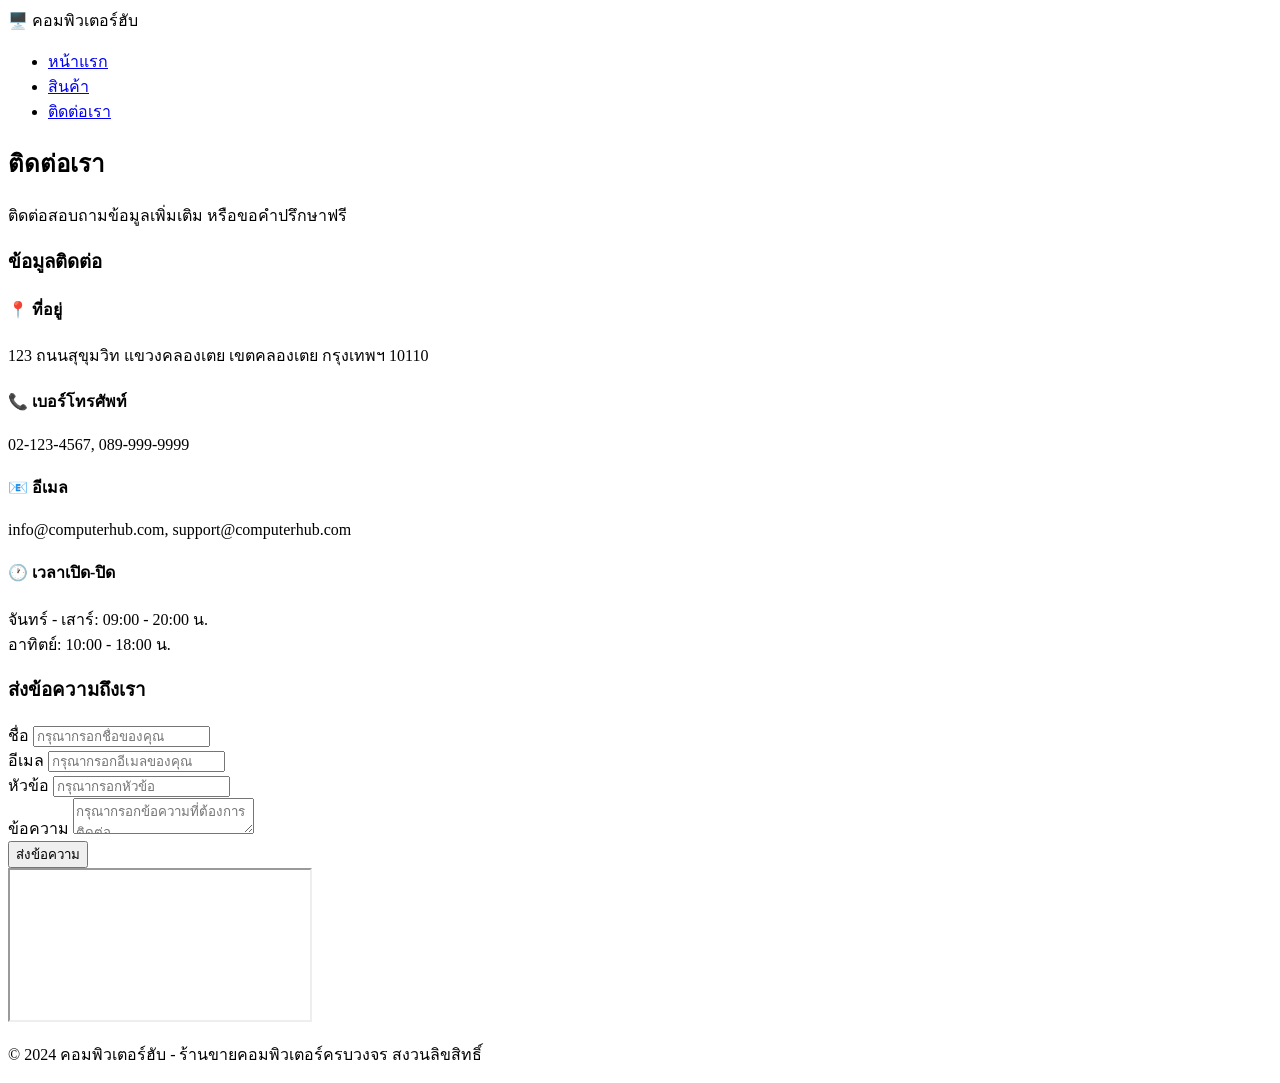
==== contact.html @ d9345168 "Add files via upload" ====
<!DOCTYPE html>
<html lang="th">
<head>
    <meta charset="UTF-8">
    <meta name="viewport" content="width=device-width, initial-scale=1.0">
    <title>ติดต่อเรา - คอมพิวเตอร์ฮับ</title>
    <link rel="stylesheet" href="css/style.css">
</head>
<body>
    <!-- Navbar -->
    <header>
        <nav class="navbar">
            <div class="logo">🖥️ คอมพิวเตอร์ฮับ</div>
            <ul class="nav-links">
                <li><a href="index.html">หน้าแรก</a></li>
                <li><a href="menu.html">สินค้า</a></li>
                <li><a href="contact.html">ติดต่อเรา</a></li>
            </ul>
        </nav>
    </header>

    <main>
        <!-- Page Header -->
        <section class="page-header">
            <h1>ติดต่อเรา</h1>
            <p>ติดต่อสอบถามข้อมูลเพิ่มเติม หรือขอคำปรึกษาฟรี</p>
        </section>

        <!-- Contact Section -->
        <section class="contact">
            <div class="contact-container">
                <!-- Contact Info -->
                <div class="contact-info">
                    <h3>ข้อมูลติดต่อ</h3>
                    <div class="contact-info-item">
                        <h4>📍 ที่อยู่</h4>
                        <p>123 ถนนสุขุมวิท แขวงคลองเตย เขตคลองเตย กรุงเทพฯ 10110</p>
                    </div>
                    <div class="contact-info-item">
                        <h4>📞 เบอร์โทรศัพท์</h4>
                        <p>02-123-4567, 089-999-9999</p>
                    </div>
                    <div class="contact-info-item">
                        <h4>📧 อีเมล</h4>
                        <p>info@computerhub.com, support@computerhub.com</p>
                    </div>
                    <div class="contact-info-item">
                        <h4>🕐 เวลาเปิด-ปิด</h4>
                        <p>จันทร์ - เสาร์: 09:00 - 20:00 น.<br>อาทิตย์: 10:00 - 18:00 น.</p>
                    </div>
                </div>

                <!-- Contact Form -->
                <div class="contact-form">
                    <h3>ส่งข้อความถึงเรา</h3>
                    <form>
                        <div class="form-group">
                            <label for="name">ชื่อ</label>
                            <input type="text" id="name" name="name" placeholder="กรุณากรอกชื่อของคุณ">
                        </div>
                        <div class="form-group">
                            <label for="email">อีเมล</label>
                            <input type="email" id="email" name="email" placeholder="กรุณากรอกอีเมลของคุณ">
                        </div>
                        <div class="form-group">
                            <label for="subject">หัวข้อ</label>
                            <input type="text" id="subject" name="subject" placeholder="กรุณากรอกหัวข้อ">
                        </div>
                        <div class="form-group">
                            <label for="message">ข้อความ</label>
                            <textarea id="message" name="message" placeholder="กรุณากรอกข้อความที่ต้องการติดต่อ"></textarea>
                        </div>
                        <button type="submit" class="btn-submit">ส่งข้อความ</button>
                    </form>
                </div>
            </div>
        </section>

        <!-- Map Section -->
        <section class="map-section">
            <iframe src="https://www.google.com/maps/embed?pb=!1m18!1m12!1m3!1d3875.585!2d100.563!3d13.729!2m3!1f0!2f0!3f0!3m2!1i1024!2i768!4f13.1!3m3!1m2!1s0x0%3A0x0!2zMTPCsDQzJzQ0LjQiTiAxMDDCsDMzJzQ2LjgiRQ!5e0!3m2!1sen!2sth!4v1234567890" alt="แผนที่ร้านคอมพิวเตอร์ฮับ"></iframe>
        </section>
    </main>

    <!-- Footer -->
    <footer>
        <p>&copy; 2024 คอมพิวเตอร์ฮับ - ร้านขายคอมพิวเตอร์ครบวงจร สงวนลิขสิทธิ์</p>
    </footer>
</body>
</html>
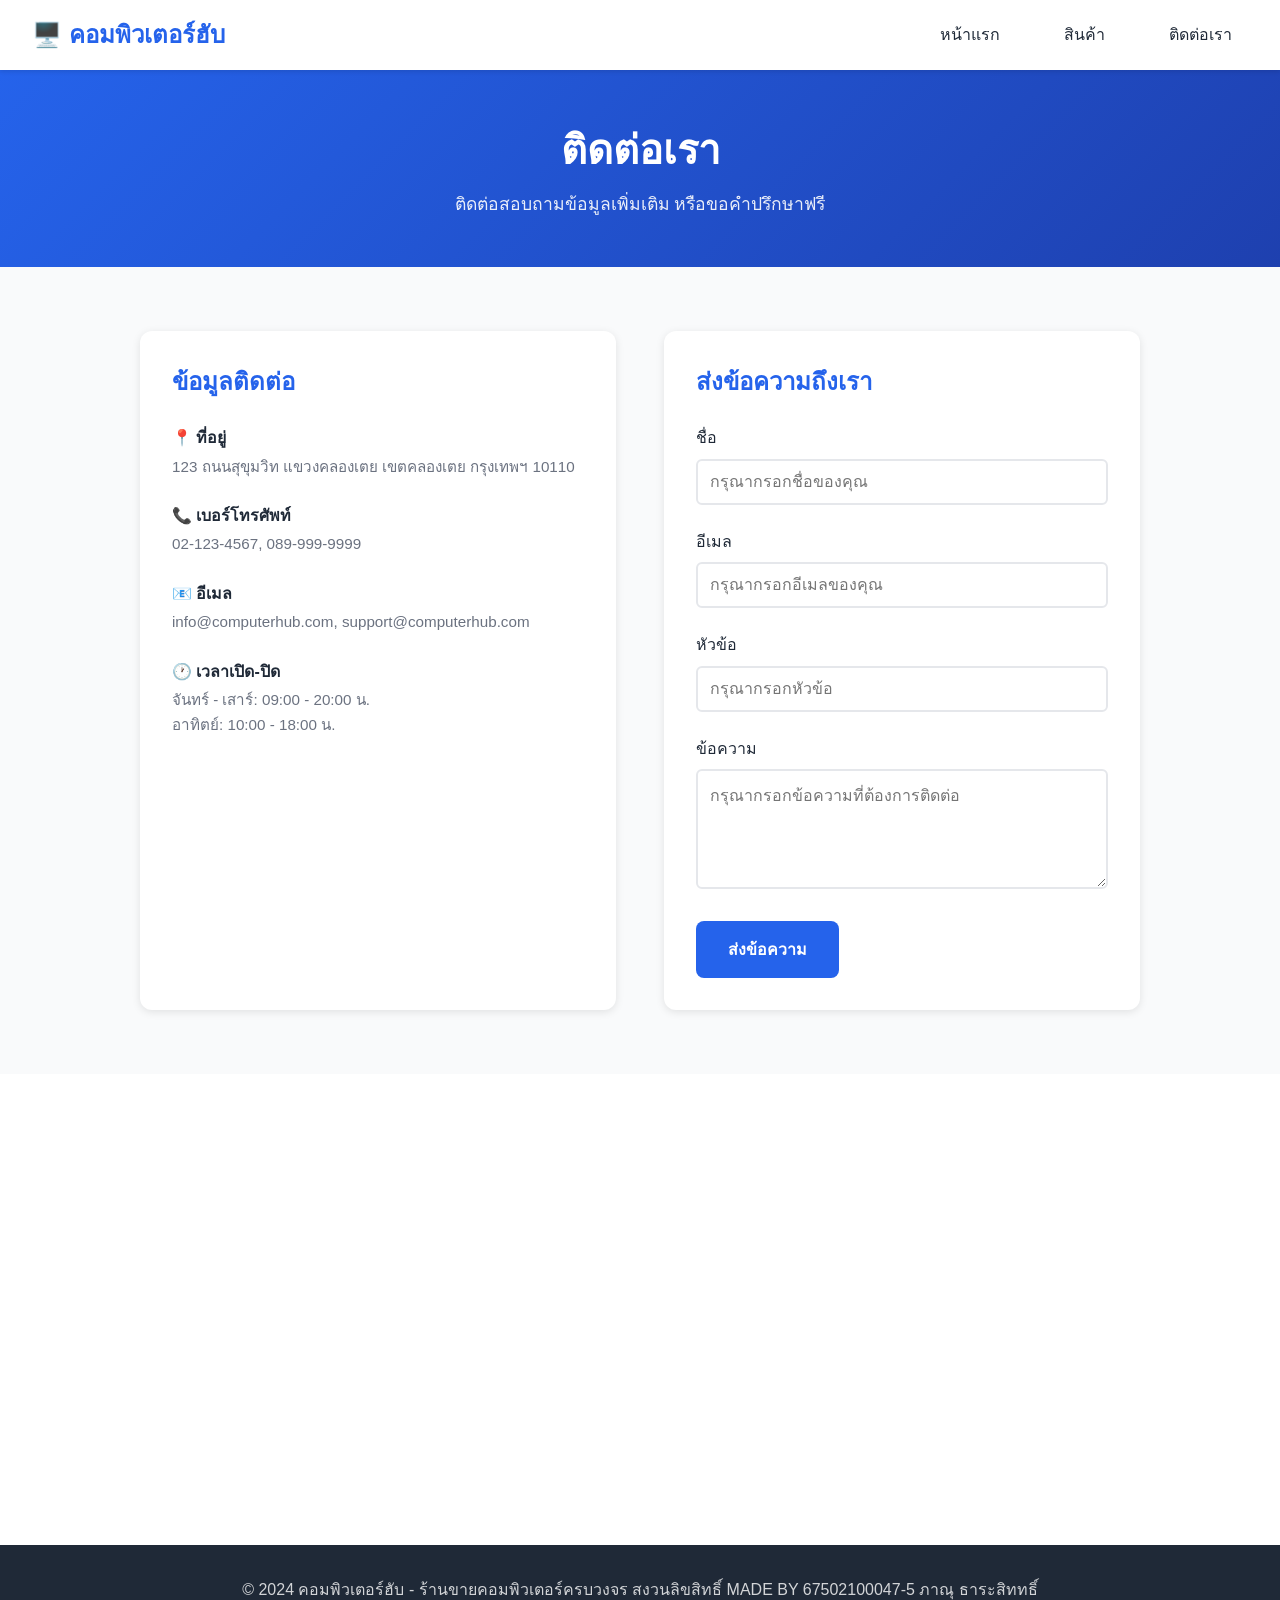
==== commit 01a706fd: "Add files via upload" ====
--- a/contact.html
+++ b/contact.html
@@ -84,7 +84,7 @@
 
     <!-- Footer -->
     <footer>
-        <p>&copy; 2024 คอมพิวเตอร์ฮับ - ร้านขายคอมพิวเตอร์ครบวงจร สงวนลิขสิทธิ์</p>
+        <p>&copy; 2024 คอมพิวเตอร์ฮับ - ร้านขายคอมพิวเตอร์ครบวงจร สงวนลิขสิทธิ์ MADE BY 67502100047-5 ภาณุ ธาระสิททธิ์</p>
     </footer>
 </body>
 </html>
--- a/css/style.css
+++ b/css/style.css
@@ -0,0 +1,587 @@
+/* ============================================
+   CSS VARIABLES - โทนสีหลักของเว็บไซต์
+   ============================================ */
+:root {                                      /* :root คือ selector พิเศษที่กำหนดตัวแปร CSS ให้ใช้ได้ทั่วทั้งเว็บไซต์ */
+    --primary-color: #2563eb;                /* กำหนดตัวแปรสีหลักเป็นสีน้ำเงิน (ใช้ -- เพื่อบอกว่าเป็น CSS Variable) */
+    --secondary-color: #1e40af;              /* กำหนดตัวแปรสีรองเป็นสีน้ำเงินเข้มกว่า */
+    --accent-color: #f59e0b;                 /* กำหนดตัวแปรสีเน้นเป็นสีส้มสำหรับปุ่มและจุดสนใจ */
+    --text-dark: #1f2937;                    /* กำหนดตัวแปรสีข้อความหลักเป็นสีเทาเข้ม */
+    --text-light: #6b7280;                   /* กำหนดตัวแปรสีข้อความรองเป็นสีเทาอ่อน */
+    --bg-light: #f9fafb;                     /* กำหนดตัวแปรสีพื้นหลังอ่อน */
+    --bg-white: #ffffff;                     /* กำหนดตัวแปรสีพื้นหลังขาว */
+    --border-color: #e5e7eb;                 /* กำหนดตัวแปรสีเส้นขอบ */
+}
+
+/* ============================================
+   GOOGLE FONTS
+   ============================================ */
+@import url('https://fonts.googleapis.com/css2?family=Sarabun:wght@300;400;500;600;700&display=swap'); /* นำเข้าฟอนต์ Sarabun จาก Google Fonts สำหรับแสดงผลภาษาไทย */
+
+/* ============================================
+   BASE STYLES
+   ============================================ */
+* {                                          /* * คือ universal selector ที่เลือกทุก element ในหน้าเว็บ */
+    margin: 0;                               /* ลบ margin ทั้งหมดออกเพื่อให้เริ่มต้นจากขอบจอศูนย์ศูนย์ */
+    padding: 0;                              /* ลบ padding ทั้งหมดออกเพื่อให้เริ่มต้นจากขอบจอศูนย์ศูนย์ */
+    box-sizing: border-box;                  /* กำหนดให้ padding และ border รวมอยู่ใน width ไม่ให้ขยายออกนอกกล่อง */
+}
+
+body {                                      /* กำหนดสไตล์สำหรับ body ซึ่งคือส่วนหลักของหน้าเว็บ */
+    font-family: 'Sarabun', sans-serif;    /* ใช้ฟอนต์ Sarabun ถ้าไม่มีให้ใช้ฟอนต์ sans-serif เริ่มต้น */
+    color: var(--text-dark);                 /* ใช้ตัวแปรสีข้อความหลักที่กำหนดไว้ใน :root */
+    background-color: var(--bg-white);      /* ใช้ตัวแปรสีพื้นหลังขาวที่กำหนดไว้ใน :root */
+    line-height: 1.6;                        /* กำหนดระยะห่างระหว่างบรรทัดเป็น 1.6 เท่าของฟอนต์ */
+}
+
+a {                                         /* กำหนดสไตล์สำหรับลิงก์ทั้งหมด */
+    text-decoration: none;                   /* ลบเส้นใต้ลิงก์ออก */
+    color: inherit;                          /* ให้สีลิงก์เป็นสีเดียวกับข้อความรอบๆ */
+    transition: all 0.3s ease;               /* เพิ่ม transition ให้การเปลี่ยนแปลงค่อยๆ เกิดขึ้นใน 0.3 วินาที */
+}
+
+img {                                        /* กำหนดสไตล์สำหรับรูปภาพทั้งหมด */
+    max-width: 100%;                        /* ให้รูปภาพมีความกว้างสูงสุดไม่เกิน 100% ของ container */
+    height: auto;                           /* ให้ความสูงปรับอัตโนมัติตามสัดส่วนของรูป */
+}
+
+/* ============================================
+   NAVBAR - Flexbox Layout
+   ============================================ */
+/*
+   หลักการ Flexbox:
+   - display: flex เปิดใช้งาน Flexbox layout
+   - justify-content จัดแนวแกนนอน (horizontal)
+   - align-items จัดแนวแกนตั้ง (vertical)
+   - gap กำหนดระยะห่างระหว่าง items
+*/
+.navbar {                                   /* กำหนดสไตล์สำหรับ class navbar */
+    display: flex;                           /* เปิดใช้งาน Flexbox layout เพื่อจัดเรียง element แบบยืดหยุ่น */
+    justify-content: space-between;          /* จัด element ชิดซ้ายและชิดขวา โดยมีระยะห่างเท่าๆ กันระหว่างกลาง */
+    align-items: center;                     /* จัด element ให้อยู่ตรงกลางแนวตั้ง */
+    padding: 1rem 2rem;                      /* กำหนดระยะห่างภายใน บน-ล่าง 1rem, ซ้าย-ขวา 2rem */
+    background-color: var(--bg-white);      /* ใช้ตัวแปรสีพื้นหลังขาว */
+    box-shadow: 0 2px 4px rgba(0, 0, 0, 0.1); /* เพิ่มเงาใต้ navbar ให้ดูมีมิติ */
+    position: sticky;                        /* ทำให้ navbar ติดอยู่ด้านบนเมื่อเลื่อนหน้าจอ */
+    top: 0;                                  /* กำหนดตำแหน่งเริ่มต้นที่ด้านบนสุดของหน้าจอ */
+    z-index: 1000;                           /* กำหนดลำดับชั้นให้อยู่บนสุดเพื่อไม่ให้ element อื่นทับ */
+}
+
+.navbar .logo {                             /* กำหนดสไตล์สำหรับ logo ภายใน navbar */
+    font-size: 1.5rem;                       /* กำหนดขนาดฟอนต์เป็น 1.5 เท่าของฟอนต์ปกติ */
+    font-weight: 700;                        /* กำหนดความหนาของฟอนต์เป็น 700 (bold) */
+    color: var(--primary-color);             /* ใช้ตัวแปรสีหลักสำหรับ logo */
+}
+
+.navbar .nav-links {                        /* กำหนดสไตล์สำหรับรายการเมนูลิงก์ */
+    display: flex;                           /* เปิดใช้งาน Flexbox layout สำหรับจัดเรียงลิงก์แบบแนวนอน */
+    gap: 2rem;                               /* กำหนดระยะห่างระหว่างลิงก์แต่ละอันเป็น 2rem */
+    list-style: none;                       /* ลบจุด bullet ของรายการลิงก์ออก */
+}
+
+.navbar .nav-links a {                      /* กำหนดสไตล์สำหรับลิงก์แต่ละอัน */
+    color: var(--text-dark);                /* ใช้ตัวแปรสีข้อความหลัก */
+    font-weight: 500;                        /* กำหนดความหนาของฟอนต์เป็น 500 (medium) */
+    padding: 0.5rem 1rem;                   /* กำหนดระยะห่างภายในลิงก์ */
+    border-radius: 0.375rem;                /* ทำให้มุมลิงก์โค้งมนเล็กน้อย */
+}
+
+.navbar .nav-links a:hover {               /* กำหนดสไตล์เมื่อเอาเมาส์ไปชี้ที่ลิงก์ */
+    background-color: var(--primary-color); /* เปลี่ยนสีพื้นหลังเป็นสีหลัก */
+    color: var(--bg-white);                 /* เปลี่ยนสีข้อความเป็นสีขาว */
+}
+
+/* ============================================
+   HERO SECTION
+   ============================================ */
+.hero {                                      /* กำหนดสไตล์สำหรับส่วน Hero (หัวข้อหลักของหน้าแรก) */
+    background: linear-gradient(135deg, var(--primary-color) 0%, var(--secondary-color) 100%); /* สร้างพื้นหลังแบบไล่ระดับสีจากสีหลักไปสีรอง ที่มุม 135 องศา */
+    color: var(--bg-white);                  /* ใช้ตัวแปรสีขาวสำหรับข้อความ */
+    padding: 5rem 2rem;                       /* กำหนดระยะห่างภายใน บน-ล่าง 5rem, ซ้าย-ขวา 2rem */
+    text-align: center;                      /* จัดข้อความให้อยู่ตรงกลาง */
+}
+
+.hero h1 {                                   /* กำหนดสไตล์สำหรับหัวข้อหลัก h1 ใน Hero */
+    font-size: 3rem;                         /* กำหนดขนาดฟอนต์เป็น 3 เท่าของฟอนต์ปกติ */
+    margin-bottom: 1rem;                     /* กำหนดระยะห่างด้านล่างเป็น 1rem */
+}
+
+.hero p {                                    /* กำหนดสไตล์สำหรับย่อหน้าใน Hero */
+    font-size: 1.25rem;                      /* กำหนดขนาดฟอนต์เป็น 1.25 เท่าของฟอนต์ปกติ */
+    margin-bottom: 2rem;                    /* กำหนดระยะห่างด้านล่างเป็น 2rem */
+    opacity: 0.9;                            /* กำหนดความโปร่งแสงเป็น 0.9 (90%) */
+}
+
+.btn-cta {                                   /* กำหนดสไตล์สำหรับปุ่ม Call to Action */
+    display: inline-block;                   /* ทำให้ปุ่มแสดงผลแบบ inline-block เพื่อจัดตำแหน่งได้ง่าย */
+    background-color: var(--accent-color);   /* ใช้ตัวแปรสีเน้นสำหรับพื้นหลังปุ่ม */
+    color: var(--bg-white);                  /* ใช้ตัวแปรสีขาวสำหรับข้อความปุ่ม */
+    padding: 1rem 2rem;                      /* กำหนดระยะห่างภายในปุ่ม */
+    border-radius: 0.5rem;                   /* ทำให้มุมปุ่มโค้งมน */
+    font-weight: 600;                        /* กำหนดความหนาของฟอนต์เป็น 600 (semi-bold) */
+    font-size: 1.1rem;                       /* กำหนดขนาดฟอนต์เป็น 1.1 เท่าของฟอนต์ปกติ */
+    transition: all 0.3s ease;               /* เพิ่ม transition ให้การเปลี่ยนแปลงค่อยๆ เกิดขึ้นใน 0.3 วินาที */
+}
+
+.btn-cta:hover {                             /* กำหนดสไตล์เมื่อเอาเมาส์ไปชี้ที่ปุ่ม */
+    background-color: #d97706;               /* เปลี่ยนสีพื้นหลังเป็นสีส้มเข้มกว่า */
+    transform: translateY(-2px);            /* ยกปุ่มขึ้น 2px เมื่อ hover */
+    box-shadow: 0 4px 12px rgba(245, 158, 11, 0.4); /* เพิ่มเงาใต้ปุ่มเมื่อ hover */
+}
+
+/* ============================================
+   FEATURES SECTION - CSS Grid Layout
+   ============================================ */
+/*
+   หลักการ CSS Grid:
+   - display: grid เปิดใช้งาน Grid layout
+   - grid-template-columns กำหนดจำนวนและขนาดคอลัมน์
+   - repeat(auto-fit, minmax(...)) ปรับคอลัมน์อัตโนมัติตามขนาดหน้าจอ
+   - gap กำหนดระยะห่างระหว่าง grid items
+*/
+.features {                                 /* กำหนดสไตล์สำหรับส่วน Features (จุดเด่นของร้าน) */
+    padding: 4rem 2rem;                      /* กำหนดระยะห่างภายใน บน-ล่าง 4rem, ซ้าย-ขวา 2rem */
+    background-color: var(--bg-light);      /* ใช้ตัวแปรสีพื้นหลังอ่อน */
+}
+
+.features h2 {                               /* กำหนดสไตล์สำหรับหัวข้อ h2 ใน Features */
+    text-align: center;                      /* จัดข้อความให้อยู่ตรงกลาง */
+    font-size: 2rem;                         /* กำหนดขนาดฟอนต์เป็น 2 เท่าของฟอนต์ปกติ */
+    margin-bottom: 3rem;                     /* กำหนดระยะห่างด้านล่างเป็น 3rem */
+    color: var(--text-dark);                /* ใช้ตัวแปรสีข้อความหลัก */
+}
+
+.features-grid {                            /* กำหนดสไตล์สำหรับ Grid container ของการ์ดจุดเด่น */
+    display: grid;                           /* เปิดใช้งาน CSS Grid layout */
+    grid-template-columns: repeat(auto-fit, minmax(280px, 1fr)); /* กำหนดคอลัมน์ให้ปรับอัตโนมัติ ขั้นต่ำ 280px และขยายเต็มความกว้างที่เหลือ */
+    gap: 2rem;                               /* กำหนดระยะห่างระหว่างการ์ดแต่ละใบเป็น 2rem */
+    max-width: 1200px;                       /* กำหนดความกว้างสูงสุดเป็น 1200px */
+    margin: 0 auto;                         /* จัดให้ Grid อยู่ตรงกลางหน้าจอ */
+}
+
+.feature-card {                             /* กำหนดสไตล์สำหรับการ์ดจุดเด่นแต่ละใบ */
+    background-color: var(--bg-white);      /* ใช้ตัวแปรสีพื้นหลังขาว */
+    padding: 2rem;                          /* กำหนดระยะห่างภายในการ์ด */
+    border-radius: 0.75rem;                 /* ทำให้มุมการ์ดโค้งมน */
+    text-align: center;                      /* จัดข้อความให้อยู่ตรงกลาง */
+    box-shadow: 0 2px 8px rgba(0, 0, 0, 0.1); /* เพิ่มเงาใต้การ์ดให้ดูมีมิติ */
+    transition: all 0.3s ease;               /* เพิ่ม transition ให้การเปลี่ยนแปลงค่อยๆ เกิดขึ้นใน 0.3 วินาที */
+}
+
+.feature-card:hover {                      /* กำหนดสไตล์เมื่อเอาเมาส์ไปชี้ที่การ์ด */
+    transform: translateY(-15px);            /* ยกการ์ดขึ้น 5px เมื่อ hover */
+    box-shadow: 0 8px 24px rgba(0, 0, 0, 0.15); /* เพิ่มเงาใต้การ์ดให้ใหญ่ขึ้นเมื่อ hover */
+}
+
+.feature-icon {                             /* กำหนดสไตล์สำหรับไอคอนในการ์ด */
+    font-size: 3rem;                        /* กำหนดขนาดฟอนต์เป็น 3 เท่าของฟอนต์ปกติ */
+    margin-bottom: 1rem;                    /* กำหนดระยะห่างด้านล่างเป็น 1rem */
+}
+
+.feature-card h3 {                          /* กำหนดสไตล์สำหรับหัวข้อ h3 ในการ์ด */
+    color: var(--primary-color);            /* ใช้ตัวแปรสีหลัก */
+    margin-bottom: 0.5rem;                   /* กำหนดระยะห่างด้านล่างเป็น 0.5rem */
+    font-size: 1.25rem;                      /* กำหนดขนาดฟอนต์เป็น 1.25 เท่าของฟอนต์ปกติ */
+}
+
+.feature-card p {                           /* กำหนดสไตล์สำหรับย่อหน้าในการ์ด */
+    color: var(--text-light);               /* ใช้ตัวแปรสีข้อความรอง */
+    font-size: 0.95rem;                      /* กำหนดขนาดฟอนต์เป็น 0.95 เท่าของฟอนต์ปกติ */
+}
+
+/* ============================================
+   TESTIMONIALS SECTION
+   ============================================ */
+.testimonials {                              /* กำหนดสไตล์สำหรับส่วน Testimonials (รีวิวลูกค้า) */
+    padding: 4rem 2rem;                      /* กำหนดระยะห่างภายใน บน-ล่าง 4rem, ซ้าย-ขวา 2rem */
+    background-color: var(--bg-white);      /* ใช้ตัวแปรสีพื้นหลังขาว */
+}
+
+.testimonials h2 {                          /* กำหนดสไตล์สำหรับหัวข้อ h2 ใน Testimonials */
+    text-align: center;                      /* จัดข้อความให้อยู่ตรงกลาง */
+    font-size: 2rem;                         /* กำหนดขนาดฟอนต์เป็น 2 เท่าของฟอนต์ปกติ */
+    margin-bottom: 3rem;                     /* กำหนดระยะห่างด้านล่างเป็น 3rem */
+    color: var(--text-dark);                /* ใช้ตัวแปรสีข้อความหลัก */
+}
+
+.testimonials-grid {                        /* กำหนดสไตล์สำหรับ Grid container ของการ์ดรีวิว */
+    display: grid;                           /* เปิดใช้งาน CSS Grid layout */
+    grid-template-columns: repeat(auto-fit, minmax(300px, 1fr)); /* กำหนดคอลัมน์ให้ปรับอัตโนมัติ ขั้นต่ำ 300px และขยายเต็มความกว้างที่เหลือ */
+    gap: 2rem;                               /* กำหนดระยะห่างระหว่างการ์ดแต่ละใบเป็น 2rem */
+    max-width: 900px;                        /* กำหนดความกว้างสูงสุดเป็น 900px */
+    margin: 0 auto;                         /* จัดให้ Grid อยู่ตรงกลางหน้าจอ */
+}
+
+.testimonial-card {                         /* กำหนดสไตล์สำหรับการ์ดรีวิวแต่ละใบ */
+    background-color: var(--bg-light);      /* ใช้ตัวแปรสีพื้นหลังอ่อน */
+    padding: 2rem;                          /* กำหนดระยะห่างภายในการ์ด */
+    border-radius: 0.75rem;                 /* ทำให้มุมการ์ดโค้งมน */
+    text-align: center;                      /* จัดข้อความให้อยู่ตรงกลาง */
+}
+
+.testimonial-card .profile-img {            /* กำหนดสไตล์สำหรับรูปโปรไฟล์ในการ์ดรีวิว */
+    width: 80px;                             /* กำหนดความกว้างรูปเป็น 80px */
+    height: 80px;                            /* กำหนดความสูงรูปเป็น 80px */
+    border-radius: 50%;                      /* ทำให้รูปเป็นวงกลม (50% ของความกว้าง) */
+    margin: 0 auto 1rem;                    /* จัดรูปให้อยู่ตรงกลาง และมีระยะห่างด้านล่าง 1rem */
+    object-fit: cover;                      /* ทำให้รูปครอบเต็มพื้นที่โดยไม่บิดเบี้ยนสัดส่วน */
+}
+
+.testimonial-card p {                       /* กำหนดสไตล์สำหรับย่อหน้าในการ์ดรีวิว */
+    color: var(--text-dark);                /* ใช้ตัวแปรสีข้อความหลัก */
+    font-style: italic;                     /* ทำให้ข้อความเอียง (italic) */
+    margin-bottom: 1rem;                    /* กำหนดระยะห่างด้านล่างเป็น 1rem */
+}
+
+.testimonial-card .customer-name {         /* กำหนดสไตล์สำหรับชื่อลูกค้า */
+    font-weight: 600;                        /* กำหนดความหนาของฟอนต์เป็น 600 (semi-bold) */
+    color: var(--primary-color);            /* ใช้ตัวแปรสีหลัก */
+}
+
+/* ============================================
+   CTA SECTION
+   ============================================ */
+.cta-section {                               /* กำหนดสไตล์สำหรับส่วน CTA (Call to Action) */
+    background-color: var(--accent-color);   /* ใช้ตัวแปรสีเน้นสำหรับพื้นหลัง */
+    padding: 4rem 2rem;                      /* กำหนดระยะห่างภายใน บน-ล่าง 4rem, ซ้าย-ขวา 2rem */
+    text-align: center;                      /* จัดข้อความให้อยู่ตรงกลาง */
+    color: var(--bg-white);                  /* ใช้ตัวแปรสีขาวสำหรับข้อความ */
+}
+
+.cta-section h2 {                           /* กำหนดสไตล์สำหรับหัวข้อ h2 ใน CTA */
+    font-size: 2rem;                         /* กำหนดขนาดฟอนต์เป็น 2 เท่าของฟอนต์ปกติ */
+    margin-bottom: 1rem;                     /* กำหนดระยะห่างด้านล่างเป็น 1rem */
+}
+
+.cta-section p {                            /* กำหนดสไตล์สำหรับย่อหน้าใน CTA */
+    font-size: 1.1rem;                       /* กำหนดขนาดฟอนต์เป็น 1.1 เท่าของฟอนต์ปกติ */
+    margin-bottom: 2rem;                     /* กำหนดระยะห่างด้านล่างเป็น 2rem */
+    opacity: 0.95;                           /* กำหนดความโปร่งแสงเป็น 0.95 (95%) */
+}
+
+.btn-secondary {                            /* กำหนดสไตล์สำหรับปุ่มรอง */
+    display: inline-block;                   /* ทำให้ปุ่มแสดงผลแบบ inline-block เพื่อจัดตำแหน่งได้ง่าย */
+    background-color: var(--bg-white);      /* ใช้ตัวแปรสีขาวสำหรับพื้นหลังปุ่ม */
+    color: var(--accent-color);              /* ใช้ตัวแปรสีเน้นสำหรับข้อความปุ่ม */
+    padding: 1rem 2rem;                      /* กำหนดระยะห่างภายในปุ่ม */
+    border-radius: 0.5rem;                   /* ทำให้มุมปุ่มโค้งมน */
+    font-weight: 600;                        /* กำหนดความหนาของฟอนต์เป็น 600 (semi-bold) */
+    font-size: 1.1rem;                       /* กำหนดขนาดฟอนต์เป็น 1.1 เท่าของฟอนต์ปกติ */
+    transition: all 0.3s ease;               /* เพิ่ม transition ให้การเปลี่ยนแปลงค่อยๆ เกิดขึ้นใน 0.3 วินาที */
+}
+
+.btn-secondary:hover {                      /* กำหนดสไตล์เมื่อเอาเมาส์ไปชี้ที่ปุ่ม */
+    background-color: var(--primary-color); /* เปลี่ยนสีพื้นหลังเป็นสีหลัก */
+    color: var(--bg-white);                  /* เปลี่ยนสีข้อความเป็นสีขาว */
+    transform: translateY(-2px);            /* ยกปุ่มขึ้น 2px เมื่อ hover */
+}
+
+/* ============================================
+   PAGE HEADER
+   ============================================ */
+.page-header {                              /* กำหนดสไตล์สำหรับหัวข้อหน้า (Page Header) */
+    background: linear-gradient(135deg, var(--primary-color) 0%, var(--secondary-color) 100%); /* สร้างพื้นหลังแบบไล่ระดับสีจากสีหลักไปสีรอง ที่มุม 135 องศา */
+    color: var(--bg-white);                  /* ใช้ตัวแปรสีขาวสำหรับข้อความ */
+    padding: 3rem 2rem;                      /* กำหนดระยะห่างภายใน บน-ล่าง 3rem, ซ้าย-ขวา 2rem */
+    text-align: center;                      /* จัดข้อความให้อยู่ตรงกลาง */
+}
+
+.page-header h1 {                           /* กำหนดสไตล์สำหรับหัวข้อ h1 ใน Page Header */
+    font-size: 2.5rem;                       /* กำหนดขนาดฟอนต์เป็น 2.5 เท่าของฟอนต์ปกติ */
+    margin-bottom: 0.5rem;                   /* กำหนดระยะห่างด้านล่างเป็น 0.5rem */
+}
+
+.page-header p {                            /* กำหนดสไตล์สำหรับย่อหน้าใน Page Header */
+    font-size: 1.1rem;                       /* กำหนดขนาดฟอนต์เป็น 1.1 เท่าของฟอนต์ปกติ */
+    opacity: 0.9;                            /* กำหนดความโปร่งแสงเป็น 0.9 (90%) */
+}
+
+/* ============================================
+   PROMOTION BANNER
+   ============================================ */
+.promotion-banner {                         /* กำหนดสไตล์สำหรับแถบโปรโมชั่น */
+    background-color: var(--accent-color);   /* ใช้ตัวแปรสีเน้นสำหรับพื้นหลัง */
+    color: var(--bg-white);                  /* ใช้ตัวแปรสีขาวสำหรับข้อความ */
+    padding: 1.5rem 2rem;                    /* กำหนดระยะห่างภายใน บน-ล่าง 1.5rem, ซ้าย-ขวา 2rem */
+    text-align: center;                      /* จัดข้อความให้อยู่ตรงกลาง */
+    font-size: 1.25rem;                      /* กำหนดขนาดฟอนต์เป็น 1.25 เท่าของฟอนต์ปกติ */
+    font-weight: 600;                        /* กำหนดความหนาของฟอนต์เป็น 600 (semi-bold) */
+    margin: 2rem 0;                         /* กำหนดระยะห่างด้านบน-ล่างเป็น 2rem, ซ้าย-ขวาเป็น 0 */
+}
+
+/* ============================================
+   PRODUCT GRID - CSS Grid Layout
+   ============================================ */
+.products {                                  /* กำหนดสไตล์สำหรับส่วนสินค้า */
+    padding: 4rem 2rem;                      /* กำหนดระยะห่างภายใน บน-ล่าง 4rem, ซ้าย-ขวา 2rem */
+    background-color: var(--bg-light);      /* ใช้ตัวแปรสีพื้นหลังอ่อน */
+}
+
+.products-grid {                            /* กำหนดสไตล์สำหรับ Grid container ของการ์ดสินค้า */
+    display: grid;                           /* เปิดใช้งาน CSS Grid layout */
+    grid-template-columns: repeat(auto-fit, minmax(300px, 1fr)); /* กำหนดคอลัมน์ให้ปรับอัตโนมัติ ขั้นต่ำ 300px และขยายเต็มความกว้างที่เหลือ */
+    gap: 2rem;                               /* กำหนดระยะห่างระหว่างการ์ดแต่ละใบเป็น 2rem */
+    max-width: 1200px;                       /* กำหนดความกว้างสูงสุดเป็น 1200px */
+    margin: 0 auto;                         /* จัดให้ Grid อยู่ตรงกลางหน้าจอ */
+}
+
+.product-card {                             /* กำหนดสไตล์สำหรับการ์ดสินค้าแต่ละใบ */
+    background-color: var(--bg-white);      /* ใช้ตัวแปรสีพื้นหลังขาว */
+    border-radius: 0.75rem;                 /* ทำให้มุมการ์ดโค้งมน */
+    overflow: hidden;                       /* ซ่อนส่วนที่เกินขอบการ์ด (เช่น รูปที่มุมโค้ง) */
+    box-shadow: 0 2px 8px rgba(0, 0, 0, 0.1); /* เพิ่มเงาใต้การ์ดให้ดูมีมิติ */
+    transition: all 0.3s ease;               /* เพิ่ม transition ให้การเปลี่ยนแปลงค่อยๆ เกิดขึ้นใน 0.3 วินาที */
+}
+
+.product-card:hover {                      /* กำหนดสไตล์เมื่อเอาเมาส์ไปชี้ที่การ์ด */
+    transform: translateY(-8px);            /* ยกการ์ดขึ้น 8px เมื่อ hover */
+    box-shadow: 0 12px 32px rgba(0, 0, 0, 0.2); /* เพิ่มเงาใต้การ์ดให้ใหญ่ขึ้นเมื่อ hover */
+}
+
+.product-card img {                         /* กำหนดสไตล์สำหรับรูปสินค้าในการ์ด */
+    width: 100%;                            /* กำหนดความกว้างรูปเป็น 100% ของการ์ด */
+    height: 200px;                          /* กำหนดความสูงรูปเป็น 200px */
+    object-fit: cover;                      /* ทำให้รูปครอบเต็มพื้นที่โดยไม่บิดเบี้ยนสัดส่วน */
+}
+
+.product-card .product-info {              /* กำหนดสไตล์สำหรับส่วนข้อมูลสินค้า */
+    padding: 1.5rem;                        /* กำหนดระยะห่างภายในส่วนข้อมูล */
+}
+
+.product-card h3 {                          /* กำหนดสไตล์สำหรับหัวข้อ h3 ในการ์ดสินค้า */
+    color: var(--text-dark);                /* ใช้ตัวแปรสีข้อความหลัก */
+    margin-bottom: 0.5rem;                   /* กำหนดระยะห่างด้านล่างเป็น 0.5rem */
+    font-size: 1.2rem;                      /* กำหนดขนาดฟอนต์เป็น 1.2 เท่าของฟอนต์ปกติ */
+}
+
+.product-card p {                           /* กำหนดสไตล์สำหรับย่อหน้าในการ์ดสินค้า */
+    color: var(--text-light);               /* ใช้ตัวแปรสีข้อความรอง */
+    font-size: 0.9rem;                       /* กำหนดขนาดฟอนต์เป็น 0.9 เท่าของฟอนต์ปกติ */
+    margin-bottom: 1rem;                    /* กำหนดระยะห่างด้านล่างเป็น 1rem */
+}
+
+.product-card .price {                     /* กำหนดสไตล์สำหรับราคาสินค้า */
+    color: var(--primary-color);            /* ใช้ตัวแปรสีหลัก */
+    font-size: 1.5rem;                       /* กำหนดขนาดฟอนต์เป็น 1.5 เท่าของฟอนต์ปกติ */
+    font-weight: 700;                        /* กำหนดความหนาของฟอนต์เป็น 700 (bold) */
+}
+
+/* ============================================
+   CONTACT PAGE
+   ============================================ */
+.contact {                                   /* กำหนดสไตล์สำหรับส่วนติดต่อ */
+    padding: 4rem 2rem;                      /* กำหนดระยะห่างภายใน บน-ล่าง 4rem, ซ้าย-ขวา 2rem */
+    background-color: var(--bg-light);      /* ใช้ตัวแปรสีพื้นหลังอ่อน */
+}
+
+.contact-container {                         /* กำหนดสไตล์สำหรับ container ของข้อมูลติดต่อและแบบฟอร์ม */
+    max-width: 1000px;                       /* กำหนดความกว้างสูงสุดเป็น 1000px */
+    margin: 0 auto;                         /* จัดให้ container อยู่ตรงกลางหน้าจอ */
+    display: grid;                           /* เปิดใช้งาน CSS Grid layout */
+    grid-template-columns: 1fr 1fr;          /* กำหนดให้มี 2 คอลัมน์เท่าๆ กัน (1fr 1fr) */
+    gap: 3rem;                               /* กำหนดระยะห่างระหว่าง 2 คอลัมน์เป็น 3rem */
+}
+
+.contact-info {                             /* กำหนดสไตล์สำหรับส่วนข้อมูลติดต่อ */
+    background-color: var(--bg-white);      /* ใช้ตัวแปรสีพื้นหลังขาว */
+    padding: 2rem;                          /* กำหนดระยะห่างภายใน */
+    border-radius: 0.75rem;                 /* ทำให้มุมโค้งมน */
+    box-shadow: 0 2px 8px rgba(0, 0, 0, 0.1); /* เพิ่มเงาใต้ให้ดูมีมิติ */
+}
+
+.contact-info h3 {                          /* กำหนดสไตล์สำหรับหัวข้อ h3 ในข้อมูลติดต่อ */
+    color: var(--primary-color);            /* ใช้ตัวแปรสีหลัก */
+    margin-bottom: 1.5rem;                   /* กำหนดระยะห่างด้านล่างเป็น 1.5rem */
+    font-size: 1.5rem;                      /* กำหนดขนาดฟอนต์เป็น 1.5 เท่าของฟอนต์ปกติ */
+}
+
+.contact-info-item {                        /* กำหนดสไตล์สำหรับรายการข้อมูลติดต่อแต่ละรายการ */
+    margin-bottom: 1.5rem;                   /* กำหนดระยะห่างด้านล่างเป็น 1.5rem */
+}
+
+.contact-info-item h4 {                    /* กำหนดสไตล์สำหรับหัวข้อ h4 ในรายการข้อมูล */
+    color: var(--text-dark);                /* ใช้ตัวแปรสีข้อความหลัก */
+    margin-bottom: 0.25rem;                  /* กำหนดระยะห่างด้านล่างเป็น 0.25rem */
+    font-size: 1rem;                         /* กำหนดขนาดฟอนต์เป็น 1 เท่าของฟอนต์ปกติ */
+}
+
+.contact-info-item p {                     /* กำหนดสไตล์สำหรับย่อหน้าในรายการข้อมูล */
+    color: var(--text-light);               /* ใช้ตัวแปรสีข้อความรอง */
+    font-size: 0.95rem;                      /* กำหนดขนาดฟอนต์เป็น 0.95 เท่าของฟอนต์ปกติ */
+}
+
+.contact-form {                             /* กำหนดสไตล์สำหรับแบบฟอร์มติดต่อ */
+    background-color: var(--bg-white);      /* ใช้ตัวแปรสีพื้นหลังขาว */
+    padding: 2rem;                          /* กำหนดระยะห่างภายใน */
+    border-radius: 0.75rem;                 /* ทำให้มุมโค้งมน */
+    box-shadow: 0 2px 8px rgba(0, 0, 0, 0.1); /* เพิ่มเงาใต้ให้ดูมีมิติ */
+}
+
+.contact-form h3 {                         /* กำหนดสไตล์สำหรับหัวข้อ h3 ในแบบฟอร์ม */
+    color: var(--primary-color);            /* ใช้ตัวแปรสีหลัก */
+    margin-bottom: 1.5rem;                   /* กำหนดระยะห่างด้านล่างเป็น 1.5rem */
+    font-size: 1.5rem;                      /* กำหนดขนาดฟอนต์เป็น 1.5 เท่าของฟอนต์ปกติ */
+}
+
+.form-group {                               /* กำหนดสไตล์สำหรับกลุ่มช่องกรอกข้อมูลแต่ละกลุ่ม */
+    margin-bottom: 1.5rem;                   /* กำหนดระยะห่างด้านล่างเป็น 1.5rem */
+}
+
+.form-group label {                         /* กำหนดสไตล์สำหรับ label ของช่องกรอกข้อมูล */
+    display: block;                         /* ทำให้ label แสดงผลแบบ block เพื่อให้อยู่คนละบรรทัด */
+    color: var(--text-dark);                /* ใช้ตัวแปรสีข้อความหลัก */
+    margin-bottom: 0.5rem;                   /* กำหนดระยะห่างด้านล่างเป็น 0.5rem */
+    font-weight: 500;                        /* กำหนดความหนาของฟอนต์เป็น 500 (medium) */
+}
+
+.form-group input,                          /* กำหนดสไตล์สำหรับช่อง input ทุกชนิด */
+.form-group textarea {                      /* กำหนดสไตล์สำหรับช่อง textarea */
+    width: 100%;                            /* กำหนดความกว้างเป็น 100% ของ container */
+    padding: 0.75rem;                        /* กำหนดระยะห่างภายในช่อง */
+    border: 2px solid var(--border-color); /* กำหนดเส้นขอบหนา 2px ใช้ตัวแปรสีเส้นขอบ */
+    border-radius: 0.375rem;                /* ทำให้มุมช่องโค้งมน */
+    font-family: 'Sarabun', sans-serif;    /* ใช้ฟอนต์ Sarabun */
+    font-size: 1rem;                         /* กำหนดขนาดฟอนต์เป็น 1 เท่าของฟอนต์ปกติ */
+    transition: all 0.3s ease;               /* เพิ่ม transition ให้การเปลี่ยนแปลงค่อยๆ เกิดขึ้นใน 0.3 วินาที */
+}
+
+.form-group input:focus,                     /* กำหนดสไตล์เมื่อคลิกที่ช่อง input */
+.form-group textarea:focus {                /* กำหนดสไตล์เมื่อคลิกที่ช่อง textarea */
+    outline: none;                           /* ลบเส้นขอบสีน้ำเงินเริ่มต้นของ browser */
+    border-color: var(--primary-color);     /* เปลี่ยนสีเส้นขอบเป็นสีหลัก */
+    box-shadow: 0 0 0 3px rgba(37, 99, 235, 0.1); /* เพิ่มเงารอบๆ ช่องเมื่อ focus */
+}
+
+.form-group textarea {                      /* กำหนดสไตล์เฉพาะสำหรับ textarea */
+    resize: vertical;                       /* อนุญาตให้ปรับขนาดได้เฉพาะแนวตั้งเท่านั้น */
+    min-height: 120px;                      /* กำหนดความสูงขั้นต่ำเป็น 120px */
+}
+
+.btn-submit {                               /* กำหนดสไตล์สำหรับปุ่มส่งแบบฟอร์ม */
+    background-color: var(--primary-color); /* ใช้ตัวแปรสีหลักสำหรับพื้นหลังปุ่ม */
+    color: var(--bg-white);                  /* ใช้ตัวแปรสีขาวสำหรับข้อความปุ่ม */
+    padding: 1rem 2rem;                      /* กำหนดระยะห่างภายในปุ่ม */
+    border: none;                            /* ลบเส้นขอบปุ่ม */
+    border-radius: 0.5rem;                   /* ทำให้มุมปุ่มโค้งมน */
+    font-weight: 600;                        /* กำหนดความหนาของฟอนต์เป็น 600 (semi-bold) */
+    font-size: 1rem;                         /* กำหนดขนาดฟอนต์เป็น 1 เท่าของฟอนต์ปกติ */
+    cursor: pointer;                         /* เปลี่ยนเมาส์เป็นรูปมือเมื่อชี้ที่ปุ่ม */
+    transition: all 0.3s ease;               /* เพิ่ม transition ให้การเปลี่ยนแปลงค่อยๆ เกิดขึ้นใน 0.3 วินาที */
+    font-family: 'Sarabun', sans-serif;    /* ใช้ฟอนต์ Sarabun */
+}
+
+.btn-submit:hover {                         /* กำหนดสไตล์เมื่อเอาเมาส์ไปชี้ที่ปุ่ม */
+    background-color: var(--secondary-color); /* เปลี่ยนสีพื้นหลังเป็นสีรอง */
+    transform: translateY(-2px);            /* ยกปุ่มขึ้น 2px เมื่อ hover */
+}
+
+/* ============================================
+   MAP SECTION
+   ============================================ */
+.map-section {                              /* กำหนดสไตล์สำหรับส่วนแผนที่ */
+    padding: 2rem;                          /* กำหนดระยะห่างภายในทุกทิศทางเป็น 2rem */
+    background-color: var(--bg-white);      /* ใช้ตัวแปรสีพื้นหลังขาว */
+}
+
+.map-section iframe {                      /* กำหนดสไตล์สำหรับ iframe แผนที่ */
+    width: 100%;                            /* กำหนดความกว้างเป็น 100% ของ container */
+    height: 400px;                          /* กำหนดความสูงเป็น 400px */
+    border: none;                           /* ลบเส้นขอบ iframe */
+    border-radius: 0.75rem;                 /* ทำให้มุม iframe โค้งมน */
+}
+
+/* ============================================
+   FOOTER
+   ============================================ */
+footer {                                    /* กำหนดสไตล์สำหรับส่วนท้ายของเว็บไซต์ */
+    background-color: var(--text-dark);     /* ใช้ตัวแปรสีข้อความหลักสำหรับพื้นหลัง */
+    color: var(--bg-white);                  /* ใช้ตัวแปรสีขาวสำหรับข้อความ */
+    padding: 2rem;                          /* กำหนดระยะห่างภายในทุกทิศทางเป็น 2rem */
+    text-align: center;                      /* จัดข้อความให้อยู่ตรงกลาง */
+}
+
+footer p {                                 /* กำหนดสไตล์สำหรับย่อหน้าใน footer */
+    opacity: 0.8;                           /* กำหนดความโปร่งแสงเป็น 0.8 (80%) */
+}
+
+/* ============================================
+   RESPONSIVE DESIGN - Media Queries
+   ============================================ */
+/*
+   หลักการ Media Queries:
+   - @media ใช้เพื่อใช้ CSS ที่แตกต่างกันตามขนาดหน้าจอ
+   - max-width: 768px ใช้สำหรับหน้าจอขนาด Tablet และเล็กกว่า
+   - max-width: 480px ใช้สำหรับหน้าจอขนาด Mobile และเล็กกว่า
+   - ปรับ layout และขนาดฟอนต์ให้เหมาะสมกับแต่ละขนาดหน้าจอ
+*/
+@media (max-width: 768px) {               /* ใช้ CSS นี้เมื่อหน้าจอมีความกว้างไม่เกิน 768px (Tablet) */
+    .navbar {                               /* ปรับ navbar สำหรับหน้าจอ Tablet */
+        flex-direction: column;            /* เปลี่ยนการจัดเรียงจากแนวนอนเป็นแนวตั้ง */
+        gap: 1rem;                         /* กำหนดระยะห่างระหว่าง element เป็น 1rem */
+    }
+
+    .navbar .nav-links {                    /* ปรับเมนูลิงก์สำหรับหน้าจอ Tablet */
+        gap: 1rem;                         /* ลดระยะห่างระหว่างลิงก์เป็น 1rem */
+    }
+
+    .hero h1 {                              /* ปรับขนาดฟอนต์ h1 ใน Hero สำหรับหน้าจอ Tablet */
+        font-size: 2rem;                    /* ลดขนาดฟอนต์เป็น 2 เท่าของฟอนต์ปกติ */
+    }
+
+    .hero p {                               /* ปรับขนาดฟอนต์ย่อหน้าใน Hero สำหรับหน้าจอ Tablet */
+        font-size: 1rem;                    /* ลดขนาดฟอนต์เป็น 1 เท่าของฟอนต์ปกติ */
+    }
+
+    .features-grid,                         /* ปรับ Grid ของ Features สำหรับหน้าจอ Tablet */
+    .testimonials-grid,                    /* ปรับ Grid ของ Testimonials สำหรับหน้าจอ Tablet */
+    .products-grid {                        /* ปรับ Grid ของ Products สำหรับหน้าจอ Tablet */
+        grid-template-columns: 1fr;       /* เปลี่ยนให้มีเพียง 1 คอลัมน์ (แสดงผลแบบเรียงลงมา) */
+    }
+
+    .contact-container {                     /* ปรับ container ของ Contact สำหรับหน้าจอ Tablet */
+        grid-template-columns: 1fr;       /* เปลี่ยนให้มีเพียง 1 คอลัมน์ (ข้อมูลติดต่อและแบบฟอร์มเรียงลงมา) */
+    }
+
+    .page-header h1 {                       /* ปรับขนาดฟอนต์ h1 ใน Page Header สำหรับหน้าจอ Tablet */
+        font-size: 1.8rem;                  /* ลดขนาดฟอนต์เป็น 1.8 เท่าของฟอนต์ปกติ */
+    }
+
+    .cta-section h2 {                       /* ปรับขนาดฟอนต์ h2 ใน CTA สำหรับหน้าจอ Tablet */
+        font-size: 1.5rem;                  /* ลดขนาดฟอนต์เป็น 1.5 เท่าของฟอนต์ปกติ */
+    }
+}
+
+@media (max-width: 480px) {               /* ใช้ CSS นี้เมื่อหน้าจอมีความกว้างไม่เกิน 480px (Mobile) */
+    .navbar {                               /* ปรับ navbar สำหรับหน้าจอ Mobile */
+        padding: 1rem;                     /* ลดระยะห่างภายในเป็น 1rem */
+    }
+
+    .navbar .logo {                         /* ปรับ logo สำหรับหน้าจอ Mobile */
+        font-size: 1.25rem;                 /* ลดขนาดฟอนต์เป็น 1.25 เท่าของฟอนต์ปกติ */
+    }
+
+    .navbar .nav-links a {                  /* ปรับลิงก์เมนูสำหรับหน้าจอ Mobile */
+        padding: 0.4rem 0.8rem;            /* ลดระยะห่างภายในลิงก์ */
+        font-size: 0.9rem;                  /* ลดขนาดฟอนต์เป็น 0.9 เท่าของฟอนต์ปกติ */
+    }
+
+    .hero {                                 /* ปรับ Hero section สำหรับหน้าจอ Mobile */
+        padding: 3rem 1rem;                /* ลดระยะห่างภายในเป็น 3rem 1rem */
+    }
+
+    .hero h1 {                              /* ปรับขนาดฟอนต์ h1 ใน Hero สำหรับหน้าจอ Mobile */
+        font-size: 1.5rem;                  /* ลดขนาดฟอนต์เป็น 1.5 เท่าของฟอนต์ปกติ */
+    }
+
+    .features,                              /* ปรับ Features section สำหรับหน้าจอ Mobile */
+    .testimonials,                         /* ปรับ Testimonials section สำหรับหน้าจอ Mobile */
+    .products,                             /* ปรับ Products section สำหรับหน้าจอ Mobile */
+    .contact {                              /* ปรับ Contact section สำหรับหน้าจอ Mobile */
+        padding: 2rem 1rem;                /* ลดระยะห่างภายในเป็น 2rem 1rem */
+    }
+
+    .feature-card,                          /* ปรับการ์ด Features สำหรับหน้าจอ Mobile */
+    .testimonial-card,                     /* ปรับการ์ด Testimonials สำหรับหน้าจอ Mobile */
+    .product-card {                         /* ปรับการ์ด Products สำหรับหน้าจอ Mobile */
+        padding: 1.5rem;                   /* ลดระยะห่างภายในการ์ดเป็น 1.5rem */
+    }
+}
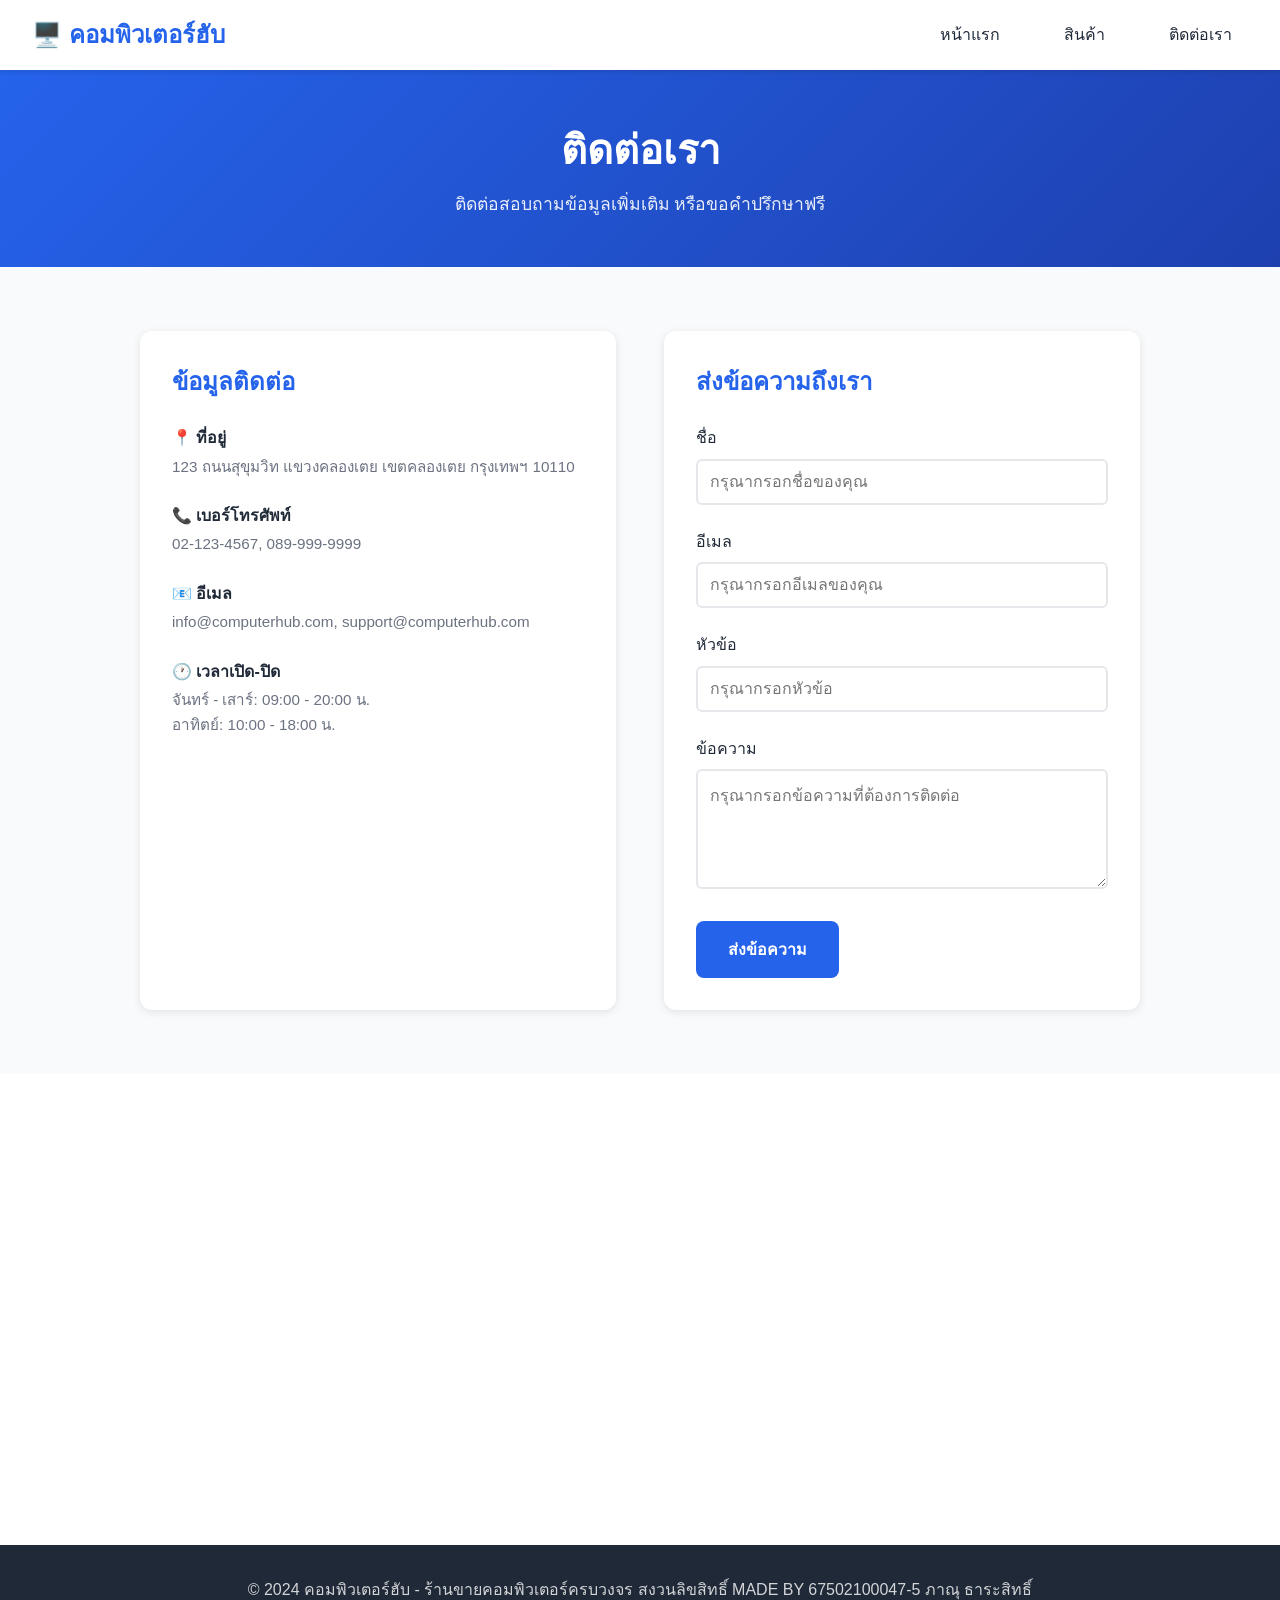
==== commit 615d3ce2: "Update contact.html" ====
--- a/contact.html
+++ b/contact.html
@@ -84,7 +84,7 @@
 
     <!-- Footer -->
     <footer>
-        <p>&copy; 2024 คอมพิวเตอร์ฮับ - ร้านขายคอมพิวเตอร์ครบวงจร สงวนลิขสิทธิ์ MADE BY 67502100047-5 ภาณุ ธาระสิททธิ์</p>
+        <p>&copy; 2024 คอมพิวเตอร์ฮับ - ร้านขายคอมพิวเตอร์ครบวงจร สงวนลิขสิทธิ์ MADE BY 67502100047-5 ภาณุ ธาระสิทธิ์</p>
     </footer>
 </body>
-</html>+</html>
